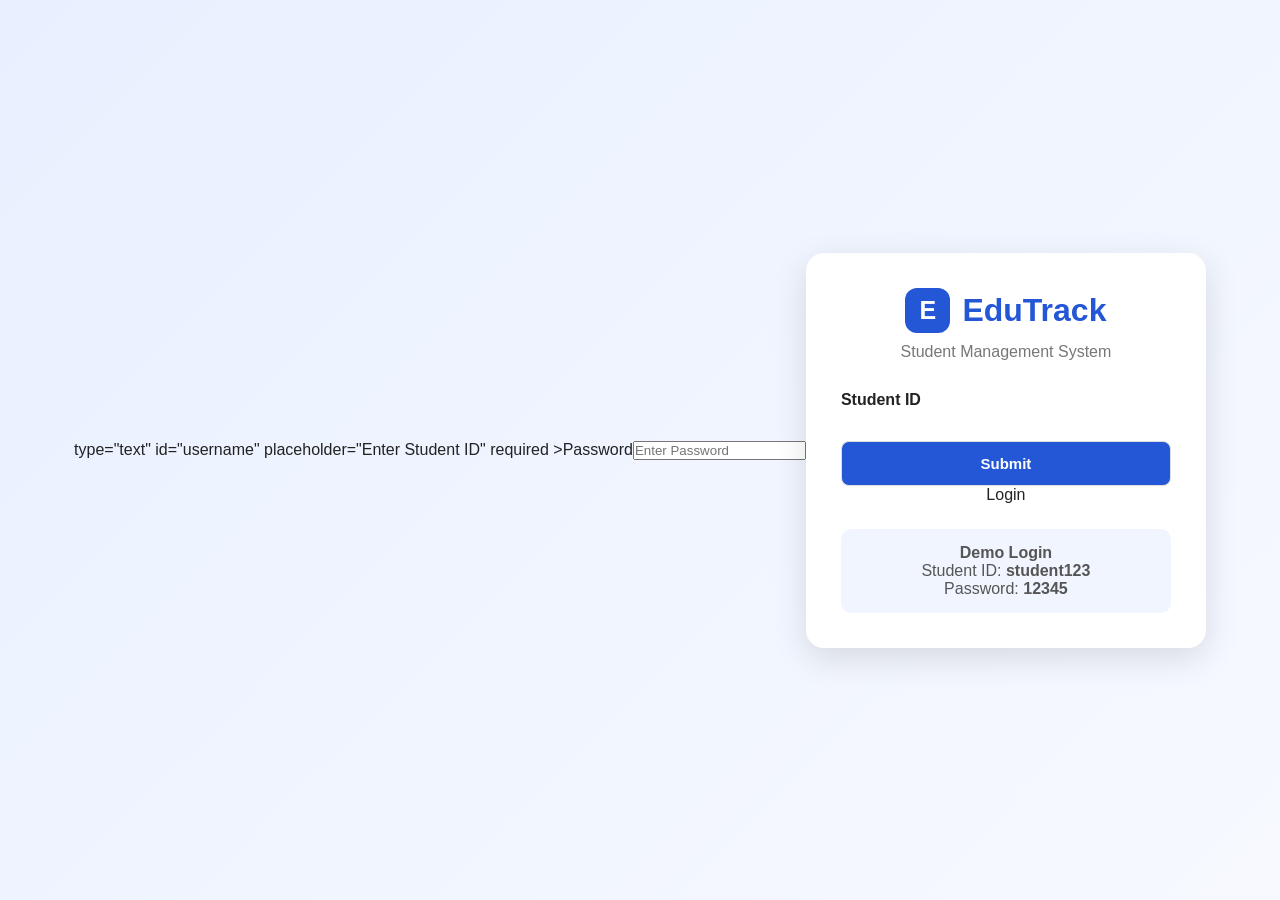
==== index.html @ cf872667 "Create index.html" ====
type="text"
                id="username"
                placeholder="Enter Student ID"
                required
            >

            <label>Password</label>
            <input
                type="password"
                id="password"
                placeholder="Enter Password"
                required
            >
<!DOCTYPE html>
<html lang="en">
<head>
    <meta charset="UTF-8">
    <meta name="viewport" content="width=device-width, initial-scale=1.0">
    <title>EduTrack - Student Login</title>
    <link rel="stylesheet" href="stylle.css">
</head>

<body class="login-page">

    <div class="login-container">

        <div class="logo">
            <div class="logo-icon">E</div>
            <h1>EduTrack</h1>
        </div>

        <p class="subtitle">Student Management System</p>

        <form id="loginForm">

            <label>Student ID</label>
            <input
              
            <button type="submit" class="login-btn">
                Login
            </button>

        </form>

        <p id="errorMessage" class="error-message"></p>

        <div class="demo-login">
            <p><strong>Demo Login</strong></p>
            <p>Student ID: <b>student123</b></p>
            <p>Password: <b>12345</b></p>
        </div>

    </div>

    <script src="script.js"></script>

</body>
</html>
---- stylle.css ----
* {
    margin: 0;
    padding: 0;
    box-sizing: border-box;
}

body {
    font-family: Arial, sans-serif;
    background: #f4f7fb;
    color: #222;
}


/* LOGIN PAGE */

.login-page {
    min-height: 100vh;
    display: flex;
    justify-content: center;
    align-items: center;
    background: linear-gradient(135deg, #e8f0ff, #f7f9ff);
}

.login-container {
    width: 400px;
    background: white;
    padding: 35px;
    border-radius: 18px;
    box-shadow: 0 10px 35px rgba(0, 0, 0, 0.12);
    text-align: center;
}

.logo {
    display: flex;
    justify-content: center;
    align-items: center;
    gap: 12px;
}

.logo h1 {
    color: #2457d6;
}

.logo-icon {
    width: 45px;
    height: 45px;
    border-radius: 12px;
    background: #2457d6;
    color: white;
    display: flex;
    align-items: center;
    justify-content: center;
    font-size: 25px;
    font-weight: bold;
}

.subtitle {
    margin: 10px 0 30px;
    color: #777;
}

.login-container label {
    display: block;
    text-align: left;
    margin-top: 15px;
    margin-bottom: 7px;
    font-weight: bold;
}

.login-container input {
    width: 100%;
    padding: 13px;
    border: 1px solid #ddd;
    border-radius: 8px;
    font-size: 15px;
}

.login-container input:focus {
    outline: none;
    border-color: #2457d6;
}

.login-btn {
    width: 100%;
    padding: 14px;
    margin-top: 25px;
    border: none;
    border-radius: 8px;
    background: #2457d6;
    color: white;
    font-size: 16px;
    font-weight: bold;
    cursor: pointer;
}

.login-btn:hover {
    background: #1743b5;
}

.error-message {
    color: red;
    margin-top: 15px;
}

.demo-login {
    margin-top: 25px;
    padding: 15px;
    background: #f1f5ff;
    border-radius: 10px;
    color: #555;
}


/* DASHBOARD */

.dashboard {
    display: flex;
    min-height: 100vh;
}

.sidebar {
    width: 240px;
    background: #172554;
    color: white;
    padding: 25px 15px;
    display: flex;
    flex-direction: column;
}

.brand {
    display: flex;
    align-items: center;
    gap: 10px;
    font-size: 22px;
    font-weight: bold;
    margin-bottom: 40px;
    padding-left: 10px;
}

.brand .logo-icon {
    background: #3b82f6;
}

nav {
    display: flex;
    flex-direction: column;
    gap: 8px;
}

.nav-item {
    width: 100%;
    padding: 14px;
    border: none;
    background: transparent;
    color: white;
    text-align: left;
    border-radius: 8px;
    font-size: 15px;
    cursor: pointer;
}

.nav-item:hover,
.nav-item.active {
    background: #2563eb;
}

.logout-btn {
    margin-top: auto;
    padding: 13px;
    border: none;
    border-radius: 8px;
    background: #dc2626;
    color: white;
    cursor: pointer;
    font-size: 15px;
}

.main-content {
    flex: 1;
    padding: 25px;
    overflow-y: auto;
}

.topbar {
    display: flex;
    justify-content: space-between;
    align-items: center;
    background: white;
    padding: 20px 25px;
    border-radius: 12px;
    margin-bottom: 25px;
}

.topbar h2 {
    color: #172554;
}

.topbar p {
    color: #777;
    margin-top: 5px;
}

.student-info {
    font-weight: bold;
    color: #2457d6;
}


/* SECTIONS */

.section {
    display: none;
}

.active-section {
    display: block;
}

.section > h1 {
    margin-bottom: 20px;
    color: #172554;
}


/* WELCOME */

.welcome-box {
    background: linear-gradient(135deg, #2457d6, #3b82f6);
    color: white;
    padding: 30px;
    border-radius: 15px;
    margin-bottom: 25px;
}

.welcome-box h1 {
    margin-bottom: 8px;
}


/* CARDS */

.cards {
    display: grid;
    grid-template-columns: repeat(4, 1fr);
    gap: 20px;
}

.card {
    background: white;
    padding: 25px;
    border-radius: 12px;
    box-shadow: 0 3px 15px rgba(0, 0, 0, 0.06);
}

.card-icon {
    font-size: 30px;
    margin-bottom: 15px;
}

.card h3 {
    margin-bottom: 10px;
}

.big-number {
    font-size: 28px;
    font-weight: bold;
    color: #2457d6;
}

.card span {
    color: #777;
    font-size: 14px;
}


/* TABLE */

.dashboard-section {
    background: white;
    padding: 25px;
    margin-top: 25px;
    border-radius: 12px;
    overflow-x: auto;
}

.dashboard-section h2 {
    margin-bottom: 20px;
}

table {
    width: 100%;
    border-collapse: collapse;
}

th,
td {
    padding: 14px;
    border-bottom: 1px solid #eee;
    text-align: left;
}

th {
    background: #f1f5ff;
    color: #172554;
}


/* ATTENDANCE */

.attendance-card {
    background: white;
    text-align: center;
    padding: 35px;
    border-radius: 15px;
}

.attendance-circle {
    width: 150px;
    height: 150px;
    border-radius: 50%;
    border: 15px solid #3b82f6;
    margin: auto;
    display: flex;
    justify-content: center;
    align-items: center;
}

.attendance-circle span {
    font-size: 30px;
    font-weight: bold;
    color: #2457d6;
}

.attendance-card h2 {
    margin: 20px 0 10px;
}


/* RESULTS */

.result-summary {
    display: grid;
    grid-template-columns: repeat(3, 1fr);
    gap: 20px;
}

.result-summary div {
    background: white;
    padding: 25px;
    border-radius: 12px;
    text-align: center;
}

.result-summary strong {
    display: block;
    margin-top: 10px;
    font-size: 30px;
    color: #2457d6;
}


/* FEES */

.fee-card {
    background: white;
    padding: 35px;
    border-radius: 15px;
    max-width: 600px;
}

.fee-amount {
    font-size: 40px;
    font-weight: bold;
    color: #2457d6;
    margin: 20px 0;
}

.paid {
    color: green;
    font-weight: bold;
    margin-bottom: 15px;
}

.receipt-btn {
    margin-top: 20px;
    padding: 12px 20px;
    border: none;
    background: #2457d6;
    color: white;
    border-radius: 8px;
    cursor: pointer;
}


/* PROFILE */

.profile-card {
    background: white;
    max-width: 600px;
    padding: 35px;
    border-radius: 15px;
}

.profile-avatar {
    width: 90px;
    height: 90px;
    background: #e8efff;
    border-radius: 50%;
    display: flex;
    justify-content: center;
    align-items: center;
    font-size: 45px;
    margin-bottom: 20px;
}

.profile-card p {
    margin-top: 15px;
}


/* MOBILE */

@media (max-width: 900px) {

    .cards {
        grid-template-columns: repeat(2, 1fr);
    }

}

@media (max-width: 700px) {

    .dashboard {
        flex-direction: column;
    }

    .sidebar {
        width: 100%;
    }

    .brand {
        margin-bottom: 20px;
    }

    nav {
        flex-direction: row;
        flex-wrap: wrap;
    }

    .nav-item {
        width: auto;
    }

    .logout-btn {
        margin-top: 20px;
    }

    .topbar {
        flex-direction: column;
        align-items: flex-start;
        gap: 15px;
    }

    .cards {
        grid-template-columns: 1fr;
    }

    .result-summary {
        grid-template-columns: 1fr;
    }

    .login-container {
        width: 90%;
    }

}
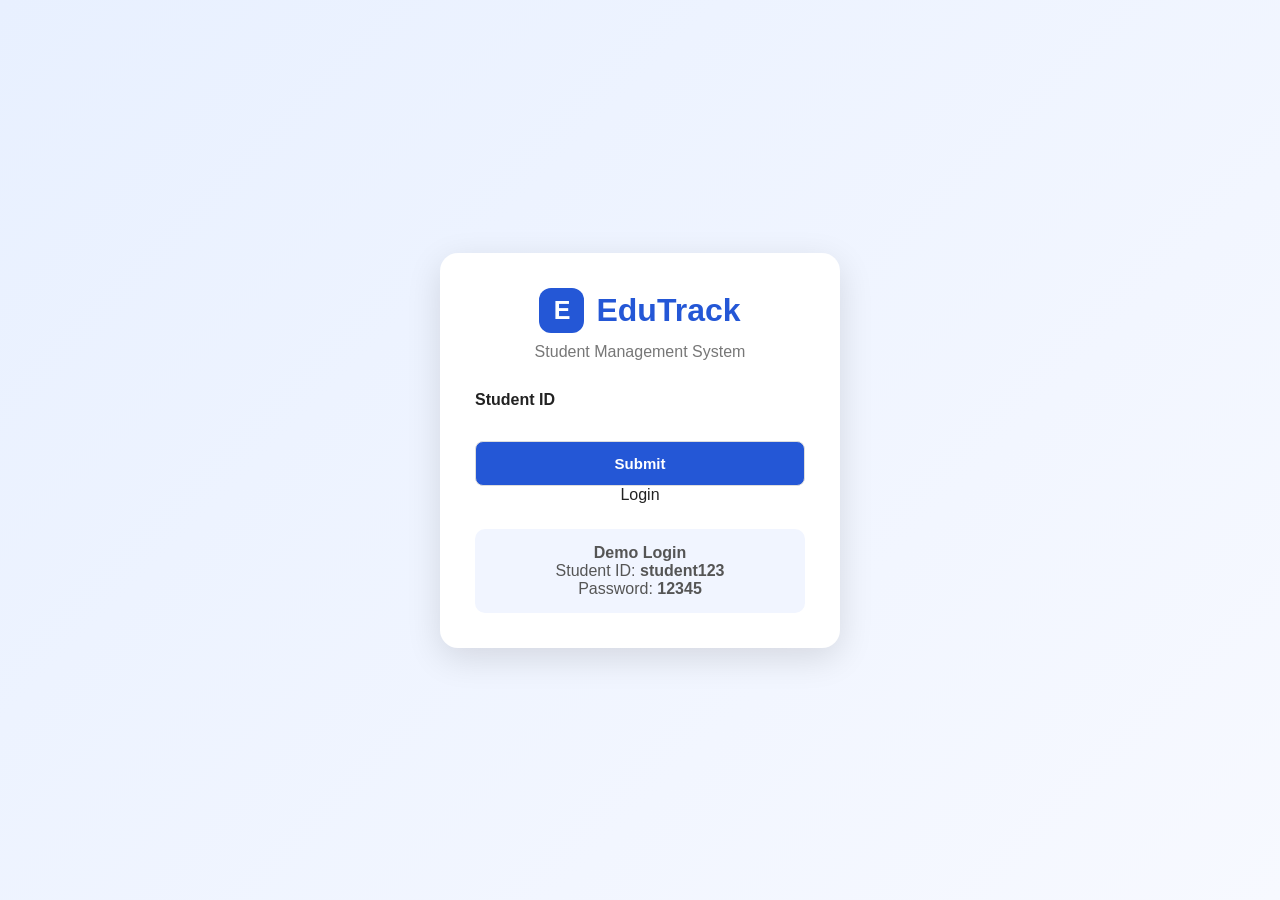
==== commit ec222ac6: "Update index.html" ====
--- a/index.html
+++ b/index.html
@@ -1,16 +1,3 @@
-  type="text"
-                id="username"
-                placeholder="Enter Student ID"
-                required
-            >
-
-            <label>Password</label>
-            <input
-                type="password"
-                id="password"
-                placeholder="Enter Password"
-                required
-            >
 <!DOCTYPE html>
 <html lang="en">
 <head>
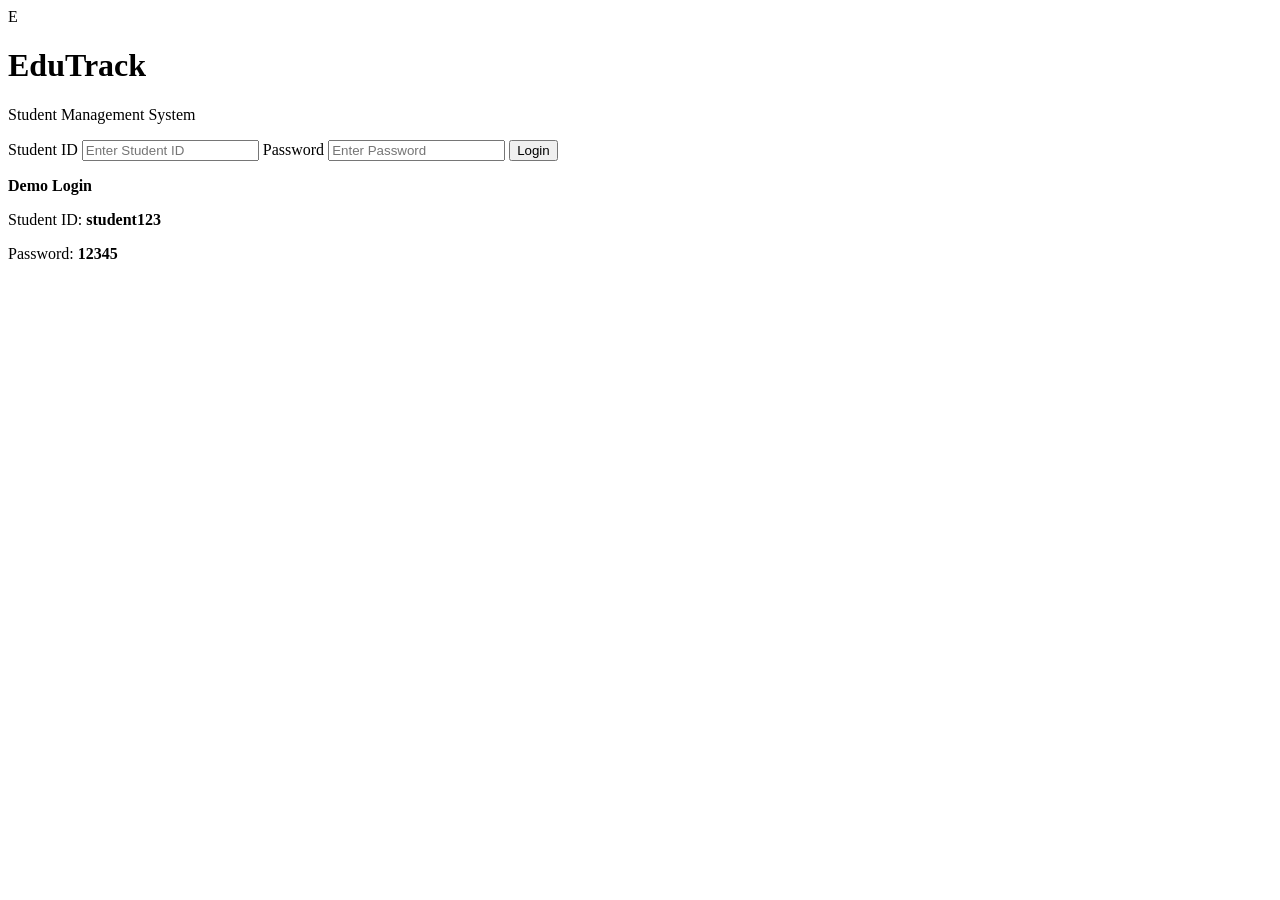
==== commit 180df10b: "Update index.html" ====
--- a/index.html
+++ b/index.html
@@ -4,7 +4,7 @@
     <meta charset="UTF-8">
     <meta name="viewport" content="width=device-width, initial-scale=1.0">
     <title>EduTrack - Student Login</title>
-    <link rel="stylesheet" href="stylle.css">
+    <link rel="stylesheet" href="style.css">
 </head>
 
 <body class="login-page">
@@ -20,9 +20,22 @@
 
         <form id="loginForm">
 
-            <label>Student ID</label>
+            <label for="username">Student ID</label>
             <input
-              
+                type="text"
+                id="username"
+                placeholder="Enter Student ID"
+                required
+            >
+
+            <label for="password">Password</label>
+            <input
+                type="password"
+                id="password"
+                placeholder="Enter Password"
+                required
+            >
+
             <button type="submit" class="login-btn">
                 Login
             </button>
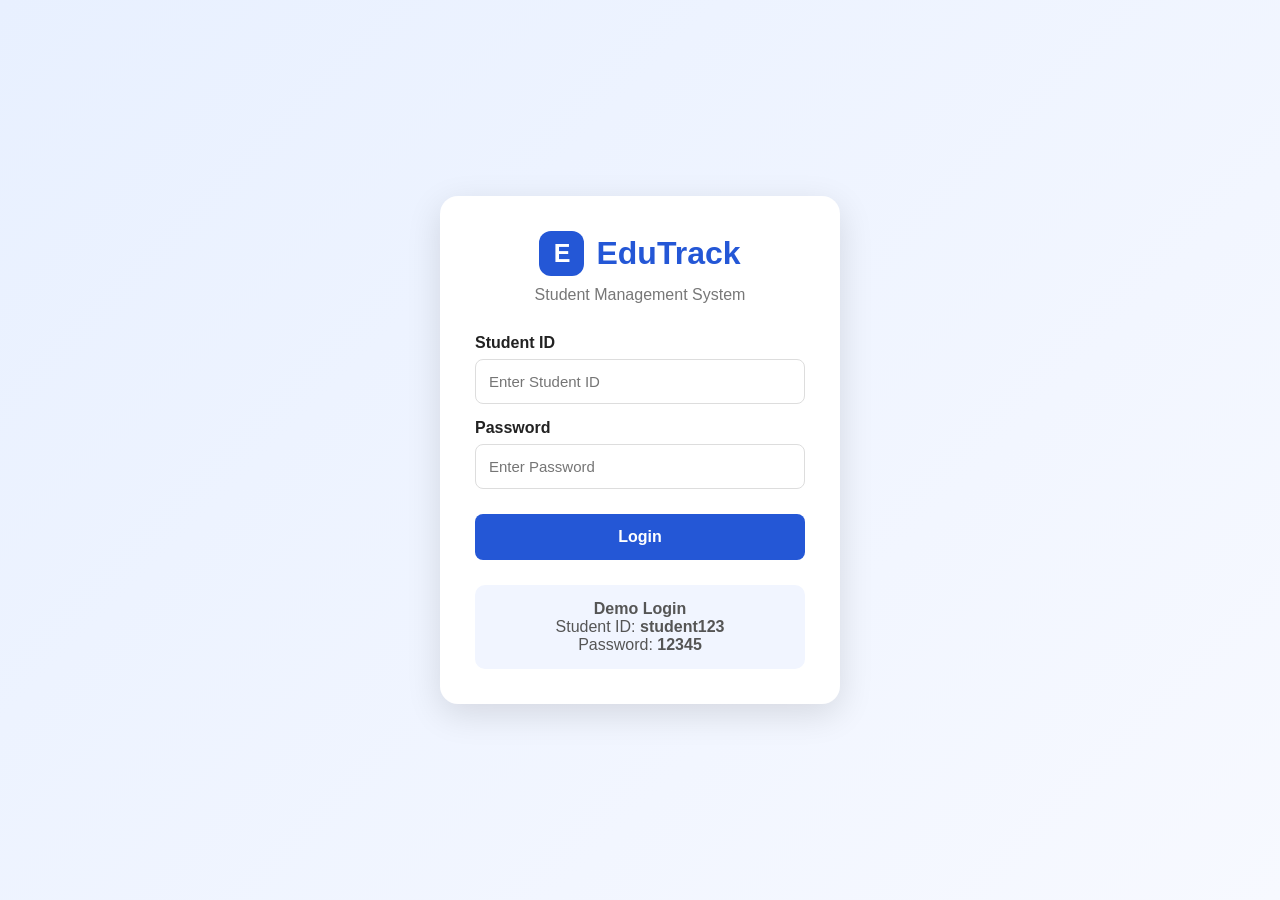
==== commit fb5a4412: "Update index.html" ====
--- a/index.html
+++ b/index.html
@@ -4,7 +4,7 @@
     <meta charset="UTF-8">
     <meta name="viewport" content="width=device-width, initial-scale=1.0">
     <title>EduTrack - Student Login</title>
-    <link rel="stylesheet" href="style.css">
+    <link rel="stylesheet" href="stylle.css">
 </head>
 
 <body class="login-page">
--- a/stylle.css
+++ b/stylle.css
@@ -0,0 +1,476 @@
+* {
+    margin: 0;
+    padding: 0;
+    box-sizing: border-box;
+}
+
+body {
+    font-family: Arial, sans-serif;
+    background: #f4f7fb;
+    color: #222;
+}
+
+
+/* LOGIN PAGE */
+
+.login-page {
+    min-height: 100vh;
+    display: flex;
+    justify-content: center;
+    align-items: center;
+    background: linear-gradient(135deg, #e8f0ff, #f7f9ff);
+}
+
+.login-container {
+    width: 400px;
+    background: white;
+    padding: 35px;
+    border-radius: 18px;
+    box-shadow: 0 10px 35px rgba(0, 0, 0, 0.12);
+    text-align: center;
+}
+
+.logo {
+    display: flex;
+    justify-content: center;
+    align-items: center;
+    gap: 12px;
+}
+
+.logo h1 {
+    color: #2457d6;
+}
+
+.logo-icon {
+    width: 45px;
+    height: 45px;
+    border-radius: 12px;
+    background: #2457d6;
+    color: white;
+    display: flex;
+    align-items: center;
+    justify-content: center;
+    font-size: 25px;
+    font-weight: bold;
+}
+
+.subtitle {
+    margin: 10px 0 30px;
+    color: #777;
+}
+
+.login-container label {
+    display: block;
+    text-align: left;
+    margin-top: 15px;
+    margin-bottom: 7px;
+    font-weight: bold;
+}
+
+.login-container input {
+    width: 100%;
+    padding: 13px;
+    border: 1px solid #ddd;
+    border-radius: 8px;
+    font-size: 15px;
+}
+
+.login-container input:focus {
+    outline: none;
+    border-color: #2457d6;
+}
+
+.login-btn {
+    width: 100%;
+    padding: 14px;
+    margin-top: 25px;
+    border: none;
+    border-radius: 8px;
+    background: #2457d6;
+    color: white;
+    font-size: 16px;
+    font-weight: bold;
+    cursor: pointer;
+}
+
+.login-btn:hover {
+    background: #1743b5;
+}
+
+.error-message {
+    color: red;
+    margin-top: 15px;
+}
+
+.demo-login {
+    margin-top: 25px;
+    padding: 15px;
+    background: #f1f5ff;
+    border-radius: 10px;
+    color: #555;
+}
+
+
+/* DASHBOARD */
+
+.dashboard {
+    display: flex;
+    min-height: 100vh;
+}
+
+.sidebar {
+    width: 240px;
+    background: #172554;
+    color: white;
+    padding: 25px 15px;
+    display: flex;
+    flex-direction: column;
+}
+
+.brand {
+    display: flex;
+    align-items: center;
+    gap: 10px;
+    font-size: 22px;
+    font-weight: bold;
+    margin-bottom: 40px;
+    padding-left: 10px;
+}
+
+.brand .logo-icon {
+    background: #3b82f6;
+}
+
+nav {
+    display: flex;
+    flex-direction: column;
+    gap: 8px;
+}
+
+.nav-item {
+    width: 100%;
+    padding: 14px;
+    border: none;
+    background: transparent;
+    color: white;
+    text-align: left;
+    border-radius: 8px;
+    font-size: 15px;
+    cursor: pointer;
+}
+
+.nav-item:hover,
+.nav-item.active {
+    background: #2563eb;
+}
+
+.logout-btn {
+    margin-top: auto;
+    padding: 13px;
+    border: none;
+    border-radius: 8px;
+    background: #dc2626;
+    color: white;
+    cursor: pointer;
+    font-size: 15px;
+}
+
+.main-content {
+    flex: 1;
+    padding: 25px;
+    overflow-y: auto;
+}
+
+.topbar {
+    display: flex;
+    justify-content: space-between;
+    align-items: center;
+    background: white;
+    padding: 20px 25px;
+    border-radius: 12px;
+    margin-bottom: 25px;
+}
+
+.topbar h2 {
+    color: #172554;
+}
+
+.topbar p {
+    color: #777;
+    margin-top: 5px;
+}
+
+.student-info {
+    font-weight: bold;
+    color: #2457d6;
+}
+
+
+/* SECTIONS */
+
+.section {
+    display: none;
+}
+
+.active-section {
+    display: block;
+}
+
+.section > h1 {
+    margin-bottom: 20px;
+    color: #172554;
+}
+
+
+/* WELCOME */
+
+.welcome-box {
+    background: linear-gradient(135deg, #2457d6, #3b82f6);
+    color: white;
+    padding: 30px;
+    border-radius: 15px;
+    margin-bottom: 25px;
+}
+
+.welcome-box h1 {
+    margin-bottom: 8px;
+}
+
+
+/* CARDS */
+
+.cards {
+    display: grid;
+    grid-template-columns: repeat(4, 1fr);
+    gap: 20px;
+}
+
+.card {
+    background: white;
+    padding: 25px;
+    border-radius: 12px;
+    box-shadow: 0 3px 15px rgba(0, 0, 0, 0.06);
+}
+
+.card-icon {
+    font-size: 30px;
+    margin-bottom: 15px;
+}
+
+.card h3 {
+    margin-bottom: 10px;
+}
+
+.big-number {
+    font-size: 28px;
+    font-weight: bold;
+    color: #2457d6;
+}
+
+.card span {
+    color: #777;
+    font-size: 14px;
+}
+
+
+/* TABLE */
+
+.dashboard-section {
+    background: white;
+    padding: 25px;
+    margin-top: 25px;
+    border-radius: 12px;
+    overflow-x: auto;
+}
+
+.dashboard-section h2 {
+    margin-bottom: 20px;
+}
+
+table {
+    width: 100%;
+    border-collapse: collapse;
+}
+
+th,
+td {
+    padding: 14px;
+    border-bottom: 1px solid #eee;
+    text-align: left;
+}
+
+th {
+    background: #f1f5ff;
+    color: #172554;
+}
+
+
+/* ATTENDANCE */
+
+.attendance-card {
+    background: white;
+    text-align: center;
+    padding: 35px;
+    border-radius: 15px;
+}
+
+.attendance-circle {
+    width: 150px;
+    height: 150px;
+    border-radius: 50%;
+    border: 15px solid #3b82f6;
+    margin: auto;
+    display: flex;
+    justify-content: center;
+    align-items: center;
+}
+
+.attendance-circle span {
+    font-size: 30px;
+    font-weight: bold;
+    color: #2457d6;
+}
+
+.attendance-card h2 {
+    margin: 20px 0 10px;
+}
+
+
+/* RESULTS */
+
+.result-summary {
+    display: grid;
+    grid-template-columns: repeat(3, 1fr);
+    gap: 20px;
+}
+
+.result-summary div {
+    background: white;
+    padding: 25px;
+    border-radius: 12px;
+    text-align: center;
+}
+
+.result-summary strong {
+    display: block;
+    margin-top: 10px;
+    font-size: 30px;
+    color: #2457d6;
+}
+
+
+/* FEES */
+
+.fee-card {
+    background: white;
+    padding: 35px;
+    border-radius: 15px;
+    max-width: 600px;
+}
+
+.fee-amount {
+    font-size: 40px;
+    font-weight: bold;
+    color: #2457d6;
+    margin: 20px 0;
+}
+
+.paid {
+    color: green;
+    font-weight: bold;
+    margin-bottom: 15px;
+}
+
+.receipt-btn {
+    margin-top: 20px;
+    padding: 12px 20px;
+    border: none;
+    background: #2457d6;
+    color: white;
+    border-radius: 8px;
+    cursor: pointer;
+}
+
+
+/* PROFILE */
+
+.profile-card {
+    background: white;
+    max-width: 600px;
+    padding: 35px;
+    border-radius: 15px;
+}
+
+.profile-avatar {
+    width: 90px;
+    height: 90px;
+    background: #e8efff;
+    border-radius: 50%;
+    display: flex;
+    justify-content: center;
+    align-items: center;
+    font-size: 45px;
+    margin-bottom: 20px;
+}
+
+.profile-card p {
+    margin-top: 15px;
+}
+
+
+/* MOBILE */
+
+@media (max-width: 900px) {
+
+    .cards {
+        grid-template-columns: repeat(2, 1fr);
+    }
+
+}
+
+@media (max-width: 700px) {
+
+    .dashboard {
+        flex-direction: column;
+    }
+
+    .sidebar {
+        width: 100%;
+    }
+
+    .brand {
+        margin-bottom: 20px;
+    }
+
+    nav {
+        flex-direction: row;
+        flex-wrap: wrap;
+    }
+
+    .nav-item {
+        width: auto;
+    }
+
+    .logout-btn {
+        margin-top: 20px;
+    }
+
+    .topbar {
+        flex-direction: column;
+        align-items: flex-start;
+        gap: 15px;
+    }
+
+    .cards {
+        grid-template-columns: 1fr;
+    }
+
+    .result-summary {
+        grid-template-columns: 1fr;
+    }
+
+    .login-container {
+        width: 90%;
+    }
+
+}
